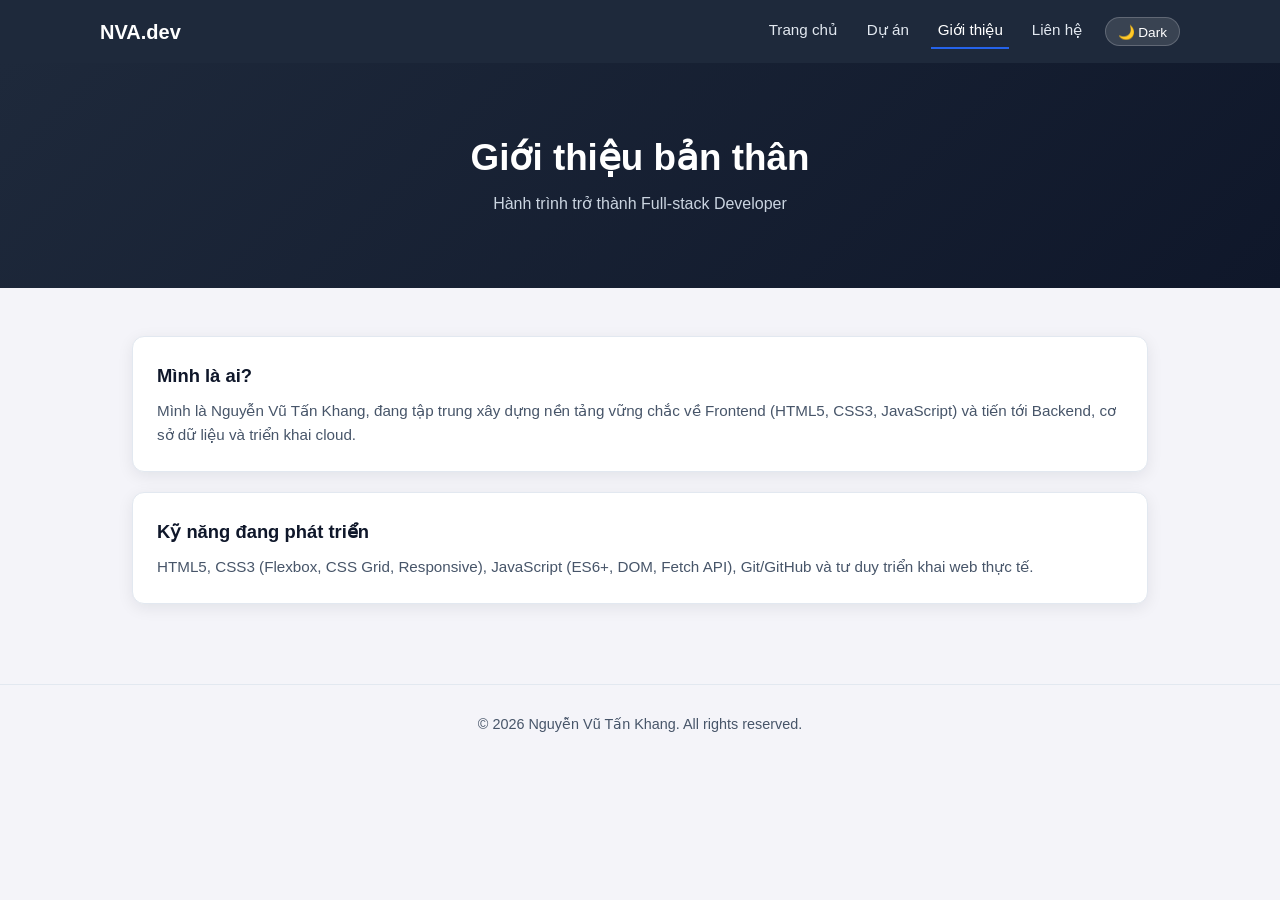
==== about.html @ 0ce377be "Add files via upload" ====
<!DOCTYPE html>
<html lang="vi">
<head>
    <meta charset="UTF-8">
    <meta name="viewport" content="width=device-width, initial-scale=1.0">
    <title>Giới thiệu - Nguyễn Văn A</title>
    <link rel="stylesheet" href="style.css">
</head>
<body>
    <nav class="navbar">
        <div class="nav-container">
            <a href="index.html" class="logo">NVA.dev</a>
            <div class="nav-links">
                <a href="index.html">Trang chủ</a>
                <a href="projects.html">Dự án</a>
                <a href="about.html" class="active">Giới thiệu</a>
                <a href="contact.html">Liên hệ</a>
                <button type="button" id="theme-toggle" class="theme-btn" aria-label="Đổi giao diện sáng/tối">🌙 Dark</button>
            </div>
        </div>
    </nav>

    <header class="page-header reveal">
        <h1>Giới thiệu bản thân</h1>
        <p>Hành trình trở thành Full-stack Developer</p>
    </header>

    <main>
        <section class="container">
            <div class="card reveal">
                <h2>Mình là ai?</h2>
                <p>Mình là Nguyễn Vũ Tấn Khang, đang tập trung xây dựng nền tảng vững chắc về Frontend (HTML5, CSS3, JavaScript) và tiến tới Backend, cơ sở dữ liệu và triển khai cloud.</p>
            </div>

            <div class="card reveal">
                <h2>Kỹ năng đang phát triển</h2>
                <p>HTML5, CSS3 (Flexbox, CSS Grid, Responsive), JavaScript (ES6+, DOM, Fetch API), Git/GitHub và tư duy triển khai web thực tế.</p>
            </div>
        </section>
    </main>

    <footer class="footer">
        <p>© 2026 Nguyễn Vũ Tấn Khang. All rights reserved.</p>
    </footer>

    <script src="script.js"></script>
</body>
</html>
---- style.css ----
/* Biến màu - Mặc định Light Mode (Mobile-first) */
:root {
    --bg: #f4f4f9;
    --surface: #ffffff;
    --nav-bg: #1e293b;
    --hero-bg: linear-gradient(135deg, #1e293b, #0f172a);
    --text: #0f172a;
    --text-muted: #475569;
    --accent: #2563eb;
    --accent-hover: #1d4ed8;
    --border: #e2e8f0;
    --shadow: 0 4px 16px rgba(15, 23, 42, 0.08);
}

/* Dark Mode */
body.dark {
    --bg: #0b1120;
    --surface: #1e293b;
    --nav-bg: #090d16;
    --hero-bg: linear-gradient(135deg, #0f172a, #1e1b4b);
    --text: #f8fafc;
    --text-muted: #cbd5e1;
    --accent: #3b82f6;
    --accent-hover: #60a5fa;
    --border: #334155;
    --shadow: 0 4px 18px rgba(0, 0, 0, 0.35);
}

* {
    margin: 0;
    padding: 0;
    box-sizing: border-box;
}

body {
    font-family: 'Segoe UI', Tahoma, Geneva, Verdana, sans-serif;
    line-height: 1.6;
    background-color: var(--bg);
    color: var(--text);
    transition: background-color 0.25s ease, color 0.25s ease;
    overflow-x: hidden;
}

/* Navbar - Mobile first */
.navbar {
    background: var(--nav-bg);
    padding: 0.9rem 1rem;
    position: sticky;
    top: 0;
    z-index: 100;
}

.nav-container {
    max-width: 1080px;
    margin: 0 auto;
    display: flex;
    flex-direction: column;
    align-items: center;
    gap: 0.75rem;
}

.logo {
    color: #ffffff;
    font-weight: 700;
    font-size: 1.25rem;
    text-decoration: none;
}

.nav-links {
    display: flex;
    flex-wrap: wrap;
    justify-content: center;
    align-items: center;
    gap: 0.5rem 1rem;
}

.nav-links a {
    color: #e2e8f0;
    text-decoration: none;
    font-size: 0.95rem;
    padding: 0.25rem 0.4rem;
    border-bottom: 2px solid transparent;
    transition: color 0.2s, border-color 0.2s;
}

.nav-links a:hover,
.nav-links a.active {
    color: #ffffff;
    border-bottom-color: var(--accent);
}

.theme-btn {
    background: rgba(255, 255, 255, 0.12);
    color: #ffffff;
    border: 1px solid rgba(255, 255, 255, 0.2);
    padding: 0.35rem 0.75rem;
    border-radius: 999px;
    cursor: pointer;
    font-size: 0.85rem;
}

.theme-btn:hover {
    background: rgba(255, 255, 255, 0.22);
}

/* Hero & Page Header */
.hero,
.page-header {
    background: var(--hero-bg);
    color: #ffffff;
    text-align: center;
    padding: 3.5rem 1.25rem;
}

.hero h1,
.page-header h1 {
    font-size: 1.85rem;
    line-height: 1.25;
    margin-bottom: 0.6rem;
}

.hero p,
.page-header p {
    color: #cbd5e1;
    font-size: 1rem;
    max-width: 600px;
    margin: 0 auto;
}

.btn-primary {
    display: inline-block;
    margin-top: 1.25rem;
    background: var(--accent);
    color: #ffffff;
    border: none;
    padding: 0.75rem 1.4rem;
    border-radius: 8px;
    font-size: 0.95rem;
    font-weight: 600;
    text-decoration: none;
    cursor: pointer;
    transition: background-color 0.2s, transform 0.2s;
}

.btn-primary:hover {
    background: var(--accent-hover);
    transform: translateY(-1px);
}

/* Layout & Cards */
.container {
    max-width: 1080px;
    margin: 0 auto;
    padding: 2.5rem 1.25rem;
}

.section-title {
    font-size: 1.4rem;
    margin-bottom: 1.25rem;
}

.featured-list,
.projects-grid {
    display: grid;
    grid-template-columns: 1fr; /* 1 cột trên mobile */
    gap: 1.25rem;
}

.project,
.card,
.contact-form {
    background: var(--surface);
    border: 1px solid var(--border);
    border-radius: 12px;
    padding: 1.5rem;
    box-shadow: var(--shadow);
}

.project h3,
.card h2 {
    margin-bottom: 0.5rem;
    font-size: 1.15rem;
}

.project p,
.card p {
    color: var(--text-muted);
    font-size: 0.95rem;
}

.card + .card {
    margin-top: 1.25rem;
}

.tag {
    display: inline-block;
    font-size: 0.75rem;
    font-weight: 600;
    color: var(--accent);
    background: rgba(37, 99, 235, 0.12);
    padding: 0.2rem 0.6rem;
    border-radius: 999px;
    margin-bottom: 0.6rem;
}

/* Contact Form */
.form-group {
    margin-bottom: 1rem;
}

.form-group label {
    display: block;
    margin-bottom: 0.4rem;
    font-weight: 600;
    font-size: 0.9rem;
}

.form-group input,
.form-group textarea {
    width: 100%;
    padding: 0.7rem 0.85rem;
    border-radius: 8px;
    border: 1px solid var(--border);
    background: var(--bg);
    color: var(--text);
    font-family: inherit;
    font-size: 0.95rem;
}

.form-group input:focus,
.form-group textarea:focus {
    outline: 2px solid var(--accent);
    border-color: var(--accent);
}

/* Footer */
.footer {
    text-align: center;
    padding: 1.75rem 1rem;
    color: var(--text-muted);
    font-size: 0.9rem;
    border-top: 1px solid var(--border);
    margin-top: 2rem;
}

/* Scroll Animation (Intersection Observer) */
.reveal {
    opacity: 0;
    transform: translateY(22px);
    transition: opacity 0.6s ease, transform 0.6s ease;
}

.reveal.is-visible {
    opacity: 1;
    transform: translateY(0);
}

/* Tablet & Desktop breakpoints */
@media (min-width: 640px) {
    .hero h1,
    .page-header h1 {
        font-size: 2.3rem;
    }

    .projects-grid {
        grid-template-columns: repeat(2, 1fr); /* 2 cột trên tablet */
    }
}

@media (min-width: 900px) {
    .nav-container {
        flex-direction: row;
        justify-content: space-between;
    }

    .hero,
    .page-header {
        padding: 4.5rem 2rem;
    }

    .container {
        padding: 3rem 2rem;
    }

    .projects-grid {
        grid-template-columns: repeat(3, 1fr); /* 3 cột x 2 hàng = 6 dự án trên desktop */
    }
}
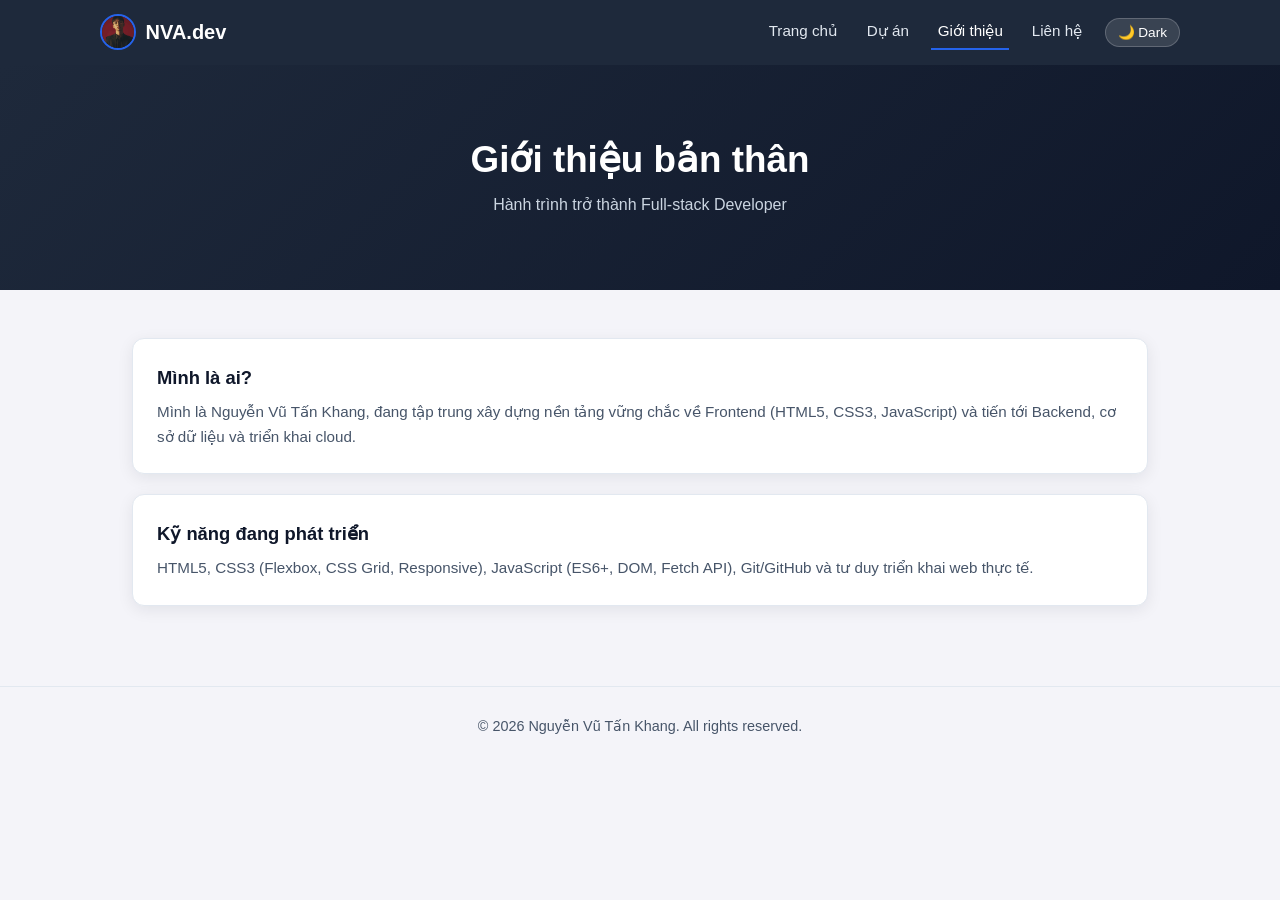
==== commit 0db0f406: "Add files via upload" ====
--- a/about.html
+++ b/about.html
@@ -9,7 +9,10 @@
 <body>
     <nav class="navbar">
         <div class="nav-container">
-            <a href="index.html" class="logo">NVA.dev</a>
+            <a href="index.html" class="logo">
+              <img src="avtar.jpg" alt="Avatar Nguyễn Vũ Tấn Khang" class="logo-avatar"
+              <span>NVA.dev</span>
+            </a>
             <div class="nav-links">
                 <a href="index.html">Trang chủ</a>
                 <a href="projects.html">Dự án</a>
--- a/style.css
+++ b/style.css
@@ -1,4 +1,3 @@
-/* Biến màu - Mặc định Light Mode (Mobile-first) */
 :root {
     --bg: #f4f4f9;
     --surface: #ffffff;
@@ -12,7 +11,6 @@
     --shadow: 0 4px 16px rgba(15, 23, 42, 0.08);
 }
 
-/* Dark Mode */
 body.dark {
     --bg: #0b1120;
     --surface: #1e293b;
@@ -41,7 +39,6 @@
     overflow-x: hidden;
 }
 
-/* Navbar - Mobile first */
 .navbar {
     background: var(--nav-bg);
     padding: 0.9rem 1rem;
@@ -64,6 +61,22 @@
     font-weight: 700;
     font-size: 1.25rem;
     text-decoration: none;
+    display: inline-flex;
+    align-items: center;
+    gap: 0.6rem;
+}
+
+.logo-avatar {
+    width: 36px;
+    height: 36px;
+    border-radius: 50%;
+    object-fit: cover;
+    border: 2px solid var(--accent);
+    transition: transform 0.25s ease;
+}
+
+.logo:hover .logo-avatar{
+    transform: scale(1.08);
 }
 
 .nav-links {
@@ -103,7 +116,6 @@
     background: rgba(255, 255, 255, 0.22);
 }
 
-/* Hero & Page Header */
 .hero,
 .page-header {
     background: var(--hero-bg);
@@ -147,7 +159,6 @@
     transform: translateY(-1px);
 }
 
-/* Layout & Cards */
 .container {
     max-width: 1080px;
     margin: 0 auto;
@@ -233,7 +244,6 @@
     border-color: var(--accent);
 }
 
-/* Footer */
 .footer {
     text-align: center;
     padding: 1.75rem 1rem;
@@ -243,7 +253,6 @@
     margin-top: 2rem;
 }
 
-/* Scroll Animation (Intersection Observer) */
 .reveal {
     opacity: 0;
     transform: translateY(22px);
@@ -255,7 +264,6 @@
     transform: translateY(0);
 }
 
-/* Tablet & Desktop breakpoints */
 @media (min-width: 640px) {
     .hero h1,
     .page-header h1 {
@@ -263,7 +271,7 @@
     }
 
     .projects-grid {
-        grid-template-columns: repeat(2, 1fr); /* 2 cột trên tablet */
+        grid-template-columns: repeat(2, 1fr); 
     }
 }
 
@@ -283,6 +291,6 @@
     }
 
     .projects-grid {
-        grid-template-columns: repeat(3, 1fr); /* 3 cột x 2 hàng = 6 dự án trên desktop */
+        grid-template-columns: repeat(3, 1fr); 
     }
 }
